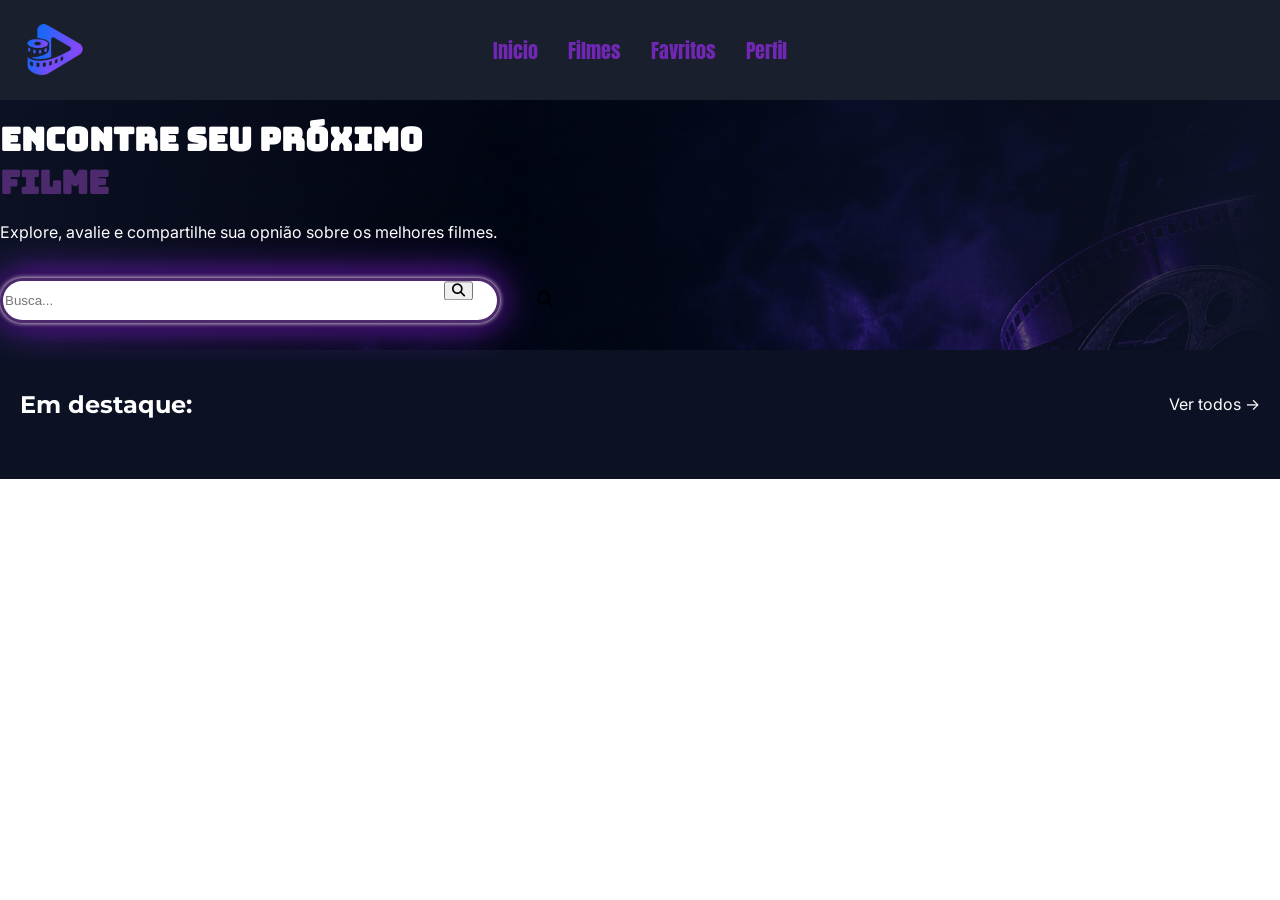
==== pg_1/index.html @ 54810f0b "primeiro commit" ====
<HTML>
    <head>
        <title>MOVIE WATCH - pg1</title>
        <meta charset="UTF-8">
        <link rel="stylesheet" href="index.css">
        <link rel="stylesheet" href="//cdnjs.cloudflare.com/ajax/libs/font-awesome/6.5.2/css/all.min.css">
    </head>
    <body> 
     <div id="cabeçalho">
         <nav>
            <a href="index.html">Inicio</a>
            <a href="pg2.html">Filmes</a>
            <a href="pg3.html">Favritos</a>
            <a href="pg4.html">Perfil</a>
         </nav>
         <img src="logo.png" alt="logo_topo">
    </div>

<div id="busca_e_frase">
    <br>
     <h1 id="clara_h1">ENCONTRE SEU PRÓXIMO</h1>
     <h1 id="roxa_h1">  FILME </h1>
     <br>
     <P id="P">Explore, avalie e compartilhe sua opnião sobre os melhores filmes. </P>
     <br>
     <br>

     <form class="campo-busca">
      <input type="text" placeholder="Busca..." class="busca_pg1">  <!-- esse type="text"faz com que abra uma caixa de pesquisa -->   
      <button type="submit"> <!-- esse type que vai fazer a lupa dar enter -->
      <i class="fa-solid fa-magnifying-glass"></i>
     </button>
        <i class="fa-solid fa-magnifying-glass"></i>
      </button>
     </form>   
 </div>

<div class="corpo">
    <section id="FILMES_EM_DESTAQUE">
        <div id="destaque">
            <h2> Em destaque:</h2>
            <a id="a_ver_todos" href="#">Ver todos → </a>
        </div>
        
        <div id="filme">
         <!-- nessa div onde vamos inserir os filmes --> 
          <script src="pg1.js"></script> 
        </div>
    </section>

</div>
       
    </body>
</HTML>
---- pg_1/index.css ----
/* Importa a fonte Anton do Google Fonts */
@import url('https://fonts.googleapis.com/css2?family=Anton&display=swap');
@import url('https://fonts.googleapis.com/css2?family=Bungee&display=swap');
@import url('https://fonts.googleapis.com/css2?family=Inter:ital,opsz,wght@0,14..32,100..900;1,14..32,100..900&display=swap');
@import url('https://fonts.googleapis.com/css2?family=Montserrat:ital,wght@0,100..900;1,100..900&display=swap');
body {
    margin: 0; /*permite que tudo fique enquadrado na tela*/
}
/*configura o cabeçalho*/
#cabeçalho {
    background-color: #1a1f2e; /*cor de fundo*/
    height: 100px; /*altura do cabeçalho*/

    display: flex; /*➡️ transforma o #cabeçalho em um container Flexbox para organizar img e nav.*/
    align-items: center; /*➡️ manda o #cabeçalho colocar img e nav no centro vertical.*/
    justify-content: center; /*➡️ manda o #cabeçalho colocar img e nav no centro horizontal.*/       
}
#cabeçalho img{ /*responsavel por ajustar a imagem*/
    width: 80px; /*largurada logo*/
    position: absolute;
    left: 15px; /*distância da logo em relacao a esquerda*/
}
nav{
    display: flex; /*coloca os links lado a lado*/
    gap: 30px; /*cria um espaçamento*/
}
/*configurando os link*/
nav a {
    color: #7028b4; /*cor*/
    font-family: 'Anton', sans-serif ;/*fonte*/
    font-size: 20px; /*tamanho da fonte*/
    text-decoration: none;
}
a:hover{
    color: #fff;
}
#busca_e_frase{
   background-color: #0c1224;
   height: 250px;
}
#clara_h1{
    margin: 0;
    color: white ;
    font-family:'Bungee';
}
#roxa_h1{
    margin: 0;
    color: #4d296e;
    font-family: 'Bungee';
}
#p{
    margin: 0;
    color: white;
    font-family: Inter;
}
.busca_pg1{
    width: 500px;
    height: 45px;
    border: 3px solid #4d296e;
    box-shadow:
    0 0 5px #fff,
    0 0 10px #200638,
    0 0 20px #32065c,
    0 0 40px #8a2be2;
    border-radius: 25px; /*deixa a borda arredondada*/
    position: relative;

}
.campo-busca button {
    position: relative;
    display: inline-block;
    right: 60px;
    top: 80%;
    transform: translateY(-50%);
}
#busca_e_frase {
    background-image: linear-gradient(to right, #0c1224 0%, transparent 40%, #0c1224 100%), url("FUNDO.png");
    background-size: cover;/*Isso faz a imagem preencher toda a área da div, em vez de ficar repetindo daquele jeito.*/
}
.corpo{
    margin: 0;
    background-color: #0c1224;
    
}
#FILMES_EM_DESTAQUE{
    background-color:#0c1224;
    padding: 20px;/*cria um espaço interno de 20cm*/
    display: flex; /*coloca elementos filhos lado a lado*/
    flex-direction: column;
}

#a_ver_todos{
    color: #fff;
    font-family: inter;
    text-decoration: none;  /*tira aquela linha feia em baixo do texto*/
    cursor: pointer;
}
#a_ver_todos:hover{
    color:#7028b4
}
#destaque{
     color: white;
    font-family: Montserrat;
    margin: 0 0 20px 0;/*adicionado espaço abaixo do cabeçalho */
    display: flex;
    justify-content: space-between;
    align-items: center;
    width: 100%;
    box-sizing: border-box;
}
#filme{
    display: grid;
    grid-template-columns: repeat(5, 1fr);
    flex-wrap: wrap;
    gap: 20px;

    width: 100%;
}
#filme img{
   border-radius: 25px;
 
}
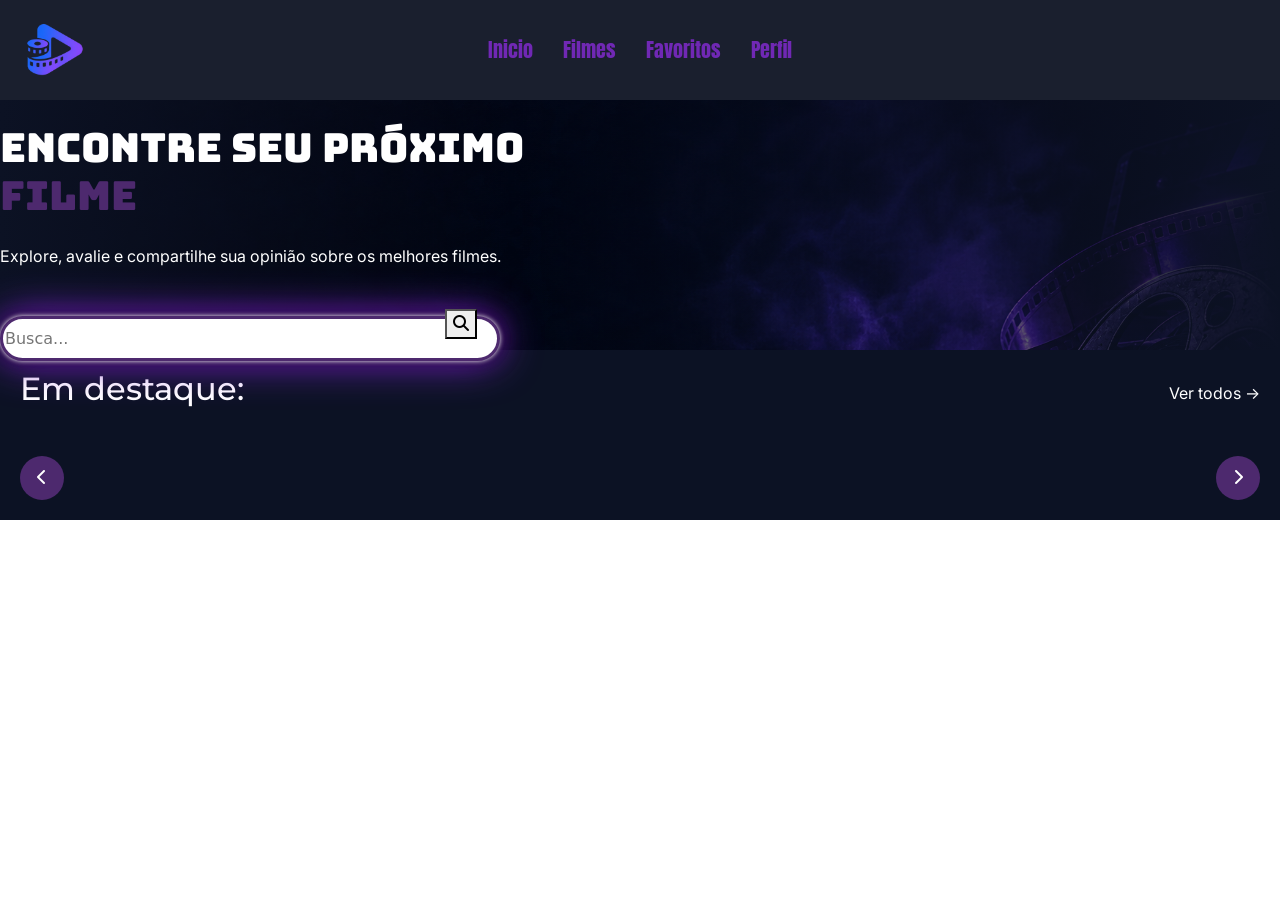
==== commit 597b9fe3: "Corrigi problemas de HTML e CSS, atualizei o JavaScript para a funcionalidade de carrossel e melhore" ====
--- a/pg_1/index.html
+++ b/pg_1/index.html
@@ -1,54 +1,82 @@
-<HTML>
-    <head>
-        <title>MOVIE WATCH - pg1</title>
-        <meta charset="UTF-8">
-        <link rel="stylesheet" href="index.css">
-        <link rel="stylesheet" href="//cdnjs.cloudflare.com/ajax/libs/font-awesome/6.5.2/css/all.min.css">
-    </head>
-    <body> 
-     <div id="cabeçalho">
-         <nav>
+<!-- ALTERADO: adicionei <!DOCTYPE html> para o navegador interpretar a página corretamente. -->
+<!DOCTYPE html>
+<html lang="pt-BR">
+
+<head>
+    <title>MOVIE WATCH - pg1</title>
+    <meta charset="UTF-8">
+    <link rel="stylesheet" href="index.css">
+    <!-- ALTERADO: adicionei https: no começo deste link, que estava só com // -->
+    <link rel="stylesheet" href="https://cdnjs.cloudflare.com/ajax/libs/font-awesome/6.5.2/css/all.min.css">
+    <link href="https://cdn.jsdelivr.net/npm/bootstrap@5.3.8/dist/css/bootstrap.min.css" rel="stylesheet">
+    <!-- ALTERADO: faltava o ">" no fim desta linha. Ela estava "engolindo" o </head>. -->
+    <link rel="stylesheet" href="https://cdn.jsdelivr.net/npm/bootstrap-icons@1.11.3/font/bootstrap-icons.min.css">
+</head>
+
+<body>
+    <div id="cabeçalho">
+        <nav>
             <a href="index.html">Inicio</a>
             <a href="pg2.html">Filmes</a>
-            <a href="pg3.html">Favritos</a>
+            <!-- ALTERADO: "Favritos" corrigido para "Favoritos" -->
+            <a href="pg3.html">Favoritos</a>
             <a href="pg4.html">Perfil</a>
-         </nav>
-         <img src="logo.png" alt="logo_topo">
+        </nav>
+        <img src="logo.png" alt="logo_topo">
     </div>
 
-<div id="busca_e_frase">
-    <br>
-     <h1 id="clara_h1">ENCONTRE SEU PRÓXIMO</h1>
-     <h1 id="roxa_h1">  FILME </h1>
-     <br>
-     <P id="P">Explore, avalie e compartilhe sua opnião sobre os melhores filmes. </P>
-     <br>
-     <br>
+    <div id="busca_e_frase">
+        <br>
+        <h1 id="clara_h1">ENCONTRE SEU PRÓXIMO</h1>
+        <h1 id="roxa_h1"> FILME </h1>
+        <br>
+        <!-- ALTERADO: "opnião" corrigido para "opinião" -->
+        <p id="P">Explore, avalie e compartilhe sua opinião sobre os melhores filmes.</p>
+        <br>
+        <br>
 
-     <form class="campo-busca">
-      <input type="text" placeholder="Busca..." class="busca_pg1">  <!-- esse type="text"faz com que abra uma caixa de pesquisa -->   
-      <button type="submit"> <!-- esse type que vai fazer a lupa dar enter -->
-      <i class="fa-solid fa-magnifying-glass"></i>
-     </button>
-        <i class="fa-solid fa-magnifying-glass"></i>
-      </button>
-     </form>   
- </div>
+        <form class="campo-busca">
+            <input type="text" placeholder="Busca..." class="busca_pg1">
+            <!-- esse type="submit" faz a lupa dar enter -->
+            <button type="submit">
+                <i class="fa-solid fa-magnifying-glass"></i>
+            </button>
+            <!-- ALTERADO: apaguei a lupa e o </button> duplicados que estavam aqui. -->
+        </form>
+    </div>
 
-<div class="corpo">
-    <section id="FILMES_EM_DESTAQUE">
-        <div id="destaque">
-            <h2> Em destaque:</h2>
-            <a id="a_ver_todos" href="#">Ver todos → </a>
+    <div class="corpo">
+        <section id="FILMES_EM_DESTAQUE">
+            <div id="destaque">
+                <h2> Em destaque:</h2>
+                <a id="a_ver_todos" href="https://cinemeta-catalogs.strem.io/top/catalog/movie/top.json">Ver todos →</a>
+            </div>
+        </section>
+
+        <!-- CARROSEL -->
+        <div id="CARROSEL">
+
+            <!-- ALTERADO: adicionei type="button" para o botão não tentar enviar formulário -->
+            <button id="bntAnterior" type="button">
+                <i class="fa-solid fa-chevron-left"></i>
+            </button>
+
+            <!-- nessa div é onde o JS insere os filmes -->
+            <!-- ALTERADO: tirei o <script> que estava aqui dentro. Ele rodava antes
+                 dos botões existirem e causava o erro. -->
+            <div id="filme"></div>
+
+            <button id="bntProximo" type="button">
+                <i class="fa-solid fa-chevron-right"></i>
+            </button>
+
         </div>
-        
-        <div id="filme">
-         <!-- nessa div onde vamos inserir os filmes --> 
-          <script src="pg1.js"></script> 
-        </div>
-    </section>
 
-</div>
-       
-    </body>
-</HTML>+    </div>
+
+    <!-- ALTERADO: o <script> agora fica AQUI, no final do body, depois de todos os
+         elementos (botões, div#filme, formulário) já existirem na página. -->
+    <script src="pg1.js"></script>
+</body>
+
+</html>
--- a/pg_1/index.css
+++ b/pg_1/index.css
@@ -48,7 +48,10 @@
     color: #4d296e;
     font-family: 'Bungee';
 }
-#p{
+/* ALTERADO: era "#p" (minúsculo), mas no HTML o id é "P" (maiúsculo).
+   Como adicionei <!DOCTYPE html>, o navegador passou a diferenciar maiúscula
+   de minúscula nos ids, então o "#p" deixaria de funcionar. Agora é "#P". */
+#P{
     margin: 0;
     color: white;
     font-family: Inter;
@@ -108,15 +111,69 @@
     width: 100%;
     box-sizing: border-box;
 }
+
+/* ADICIONADO: o carrossel inteiro (seta esquerda + filmes + seta direita).
+   display:flex coloca os três lado a lado.
+   align-items:center deixa as setas no meio da altura dos filmes.
+   O padding de 20px alinha os filmes com o título "Em destaque" (que tem 20px). */
+#CARROSEL{
+    display: flex;
+    align-items: center;
+    gap: 16px;
+    padding: 0 20px 20px 20px;
+    background-color: #0c1224;
+}
+
 #filme{
     display: grid;
     grid-template-columns: repeat(5, 1fr);
     flex-wrap: wrap;
     gap: 20px;
 
-    width: 100%;
+    /* ALTERADO: era "width: 100%". Agora o #filme usa "flex: 1", que significa
+       "ocupe todo o espaço que sobrar entre as duas setas".
+       O min-width: 0 evita que os filmes empurrem as setas para fora da tela. */
+    flex: 1;
+    min-width: 0;
 }
 #filme img{
    border-radius: 25px;
- 
-}+
+   /* ADICIONADO: faz o cartaz preencher a coluna em vez de ficar do tamanho original,
+      que podia vazar para fora do espaço e empurrar as setas. */
+   width: 100%;
+   display: block;
+}
+
+/* ADICIONADO: o texto e o título dos filmes. Sem isso, o título ficava escuro
+   (cor padrão do link) em cima do fundo escuro. Se você já gosta do jeito que
+   estava, pode apagar este bloco e o próximo. */
+#filme a{
+    text-decoration: none;
+    color: #fff;
+}
+#filme h2{
+    font-family: Montserrat;
+    font-size: 16px;
+    margin: 0 0 8px 0;
+}
+
+/* ADICIONADO: aparência das setas (redondas, roxas, combinando com o site). */
+#bntAnterior, #bntProximo{
+    flex-shrink: 0;          /* a seta nunca é espremida */
+    width: 44px;
+    height: 44px;
+    border: none;
+    border-radius: 50%;
+    background-color: #4d296e;
+    color: #fff;
+    cursor: pointer;
+}
+#bntAnterior:hover, #bntProximo:hover{
+    background-color: #7028b4;
+}
+/* ADICIONADO: seta apagadinha quando não há mais filmes naquela direção */
+#bntAnterior:disabled, #bntProximo:disabled{
+    opacity: 0.35;
+    cursor: not-allowed;
+}   
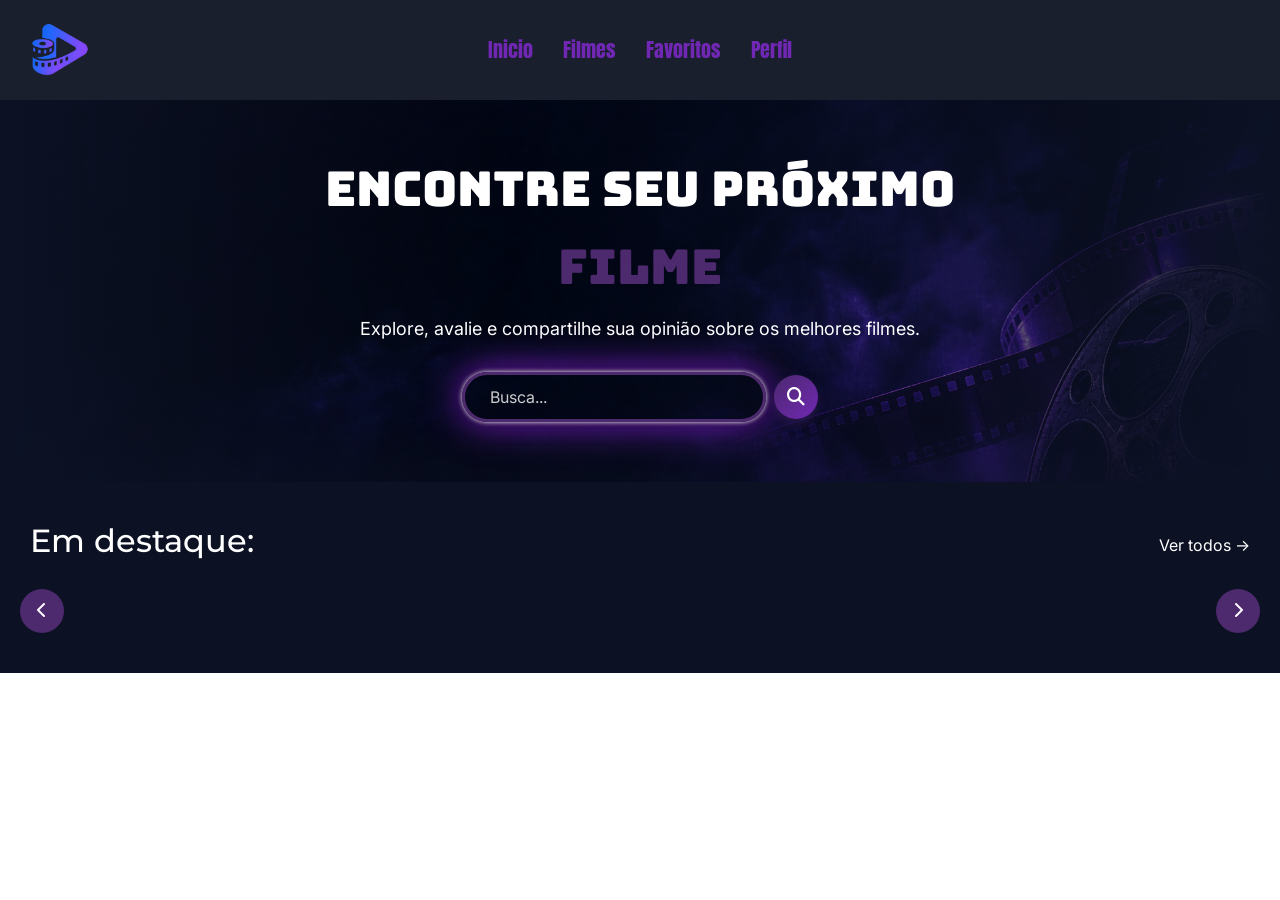
==== commit b907ebe6: "Atualiza interface do Movie Watch, ajusta layout e adiciona estilos à página 2" ====
--- a/pg_1/index.html
+++ b/pg_1/index.html
@@ -5,6 +5,7 @@
 <head>
     <title>MOVIE WATCH - pg1</title>
     <meta charset="UTF-8">
+    <meta name="viewport" content="width=device-width, initial-scale=1.0">
     <link rel="stylesheet" href="index.css">
     <!-- ALTERADO: adicionei https: no começo deste link, que estava só com // -->
     <link rel="stylesheet" href="https://cdnjs.cloudflare.com/ajax/libs/font-awesome/6.5.2/css/all.min.css">
@@ -26,30 +27,24 @@
     </div>
 
     <div id="busca_e_frase">
-        <br>
-        <h1 id="clara_h1">ENCONTRE SEU PRÓXIMO</h1>
-        <h1 id="roxa_h1"> FILME </h1>
-        <br>
-        <!-- ALTERADO: "opnião" corrigido para "opinião" -->
-        <p id="P">Explore, avalie e compartilhe sua opinião sobre os melhores filmes.</p>
-        <br>
-        <br>
-
-        <form class="campo-busca">
-            <input type="text" placeholder="Busca..." class="busca_pg1">
-            <!-- esse type="submit" faz a lupa dar enter -->
-            <button type="submit">
-                <i class="fa-solid fa-magnifying-glass"></i>
-            </button>
-            <!-- ALTERADO: apaguei a lupa e o </button> duplicados que estavam aqui. -->
-        </form>
+        <div class="container">
+            <h1 id="clara_h1">ENCONTRE SEU PRÓXIMO</h1>
+            <h1 id="roxa_h1"> FILME </h1>
+            <p id="P">Explore, avalie e compartilhe sua opinião sobre os melhores filmes.</p>
+            <form class="campo-busca">
+                <input type="text" placeholder="Busca..." class="busca_pg1">
+                <button type="submit">
+                    <i class="fa-solid fa-magnifying-glass"></i>
+                </button>
+            </form>
+        </div>
     </div>
 
     <div class="corpo">
         <section id="FILMES_EM_DESTAQUE">
             <div id="destaque">
                 <h2> Em destaque:</h2>
-                <a id="a_ver_todos" href="https://cinemeta-catalogs.strem.io/top/catalog/movie/top.json">Ver todos →</a>
+                <a id="a_ver_todos" href="../pg_2/pg2.html">Ver todos →</a>
             </div>
         </section>
 
--- a/pg_1/index.css
+++ b/pg_1/index.css
@@ -3,162 +3,244 @@
 @import url('https://fonts.googleapis.com/css2?family=Bungee&display=swap');
 @import url('https://fonts.googleapis.com/css2?family=Inter:ital,opsz,wght@0,14..32,100..900;1,14..32,100..900&display=swap');
 @import url('https://fonts.googleapis.com/css2?family=Montserrat:ital,wght@0,100..900;1,100..900&display=swap');
+
 body {
-    margin: 0; /*permite que tudo fique enquadrado na tela*/
-}
-/*configura o cabeçalho*/
+    margin: 0;
+}
+
+/* Container centralizado com largura máxima */
+.container {
+    max-width: 1200px;
+    margin: 0 auto;
+    padding: 0 20px;
+    box-sizing: border-box;
+}
+
+/* configura o cabeçalho */
 #cabeçalho {
-    background-color: #1a1f2e; /*cor de fundo*/
-    height: 100px; /*altura do cabeçalho*/
-
-    display: flex; /*➡️ transforma o #cabeçalho em um container Flexbox para organizar img e nav.*/
-    align-items: center; /*➡️ manda o #cabeçalho colocar img e nav no centro vertical.*/
-    justify-content: center; /*➡️ manda o #cabeçalho colocar img e nav no centro horizontal.*/       
-}
-#cabeçalho img{ /*responsavel por ajustar a imagem*/
-    width: 80px; /*largurada logo*/
+    background-color: #1a1f2e;
+    height: 100px;
+    display: flex;
+    align-items: center;
+    justify-content: center;
+    padding: 0 20px;
+    box-sizing: border-box;
+}
+
+#cabeçalho img {
+    width: 80px;
     position: absolute;
-    left: 15px; /*distância da logo em relacao a esquerda*/
-}
-nav{
-    display: flex; /*coloca os links lado a lado*/
-    gap: 30px; /*cria um espaçamento*/
-}
-/*configurando os link*/
+    left: 20px;
+}
+
+nav {
+    display: flex;
+    gap: 30px;
+}
+
 nav a {
-    color: #7028b4; /*cor*/
-    font-family: 'Anton', sans-serif ;/*fonte*/
-    font-size: 20px; /*tamanho da fonte*/
+    color: #7028b4;
+    font-family: 'Anton', sans-serif;
+    font-size: 20px;
     text-decoration: none;
 }
-a:hover{
-    color: #fff;
-}
-#busca_e_frase{
-   background-color: #0c1224;
-   height: 250px;
-}
-#clara_h1{
-    margin: 0;
-    color: white ;
-    font-family:'Bungee';
-}
-#roxa_h1{
+
+a:hover {
+    color: #fff;
+}
+
+/* Banner principal */
+#busca_e_frase {
+    background-color: #0c1224;
+    padding: 60px 0;
+    box-sizing: border-box;
+}
+
+#busca_e_frase .container {
+    display: flex;
+    flex-direction: column;
+    align-items: center;
+    text-align: center;
+    gap: 20px;
+}
+
+#clara_h1 {
+    margin: 0;
+    color: white;
+    font-family: 'Bungee';
+    font-size: 48px;
+}
+
+#roxa_h1 {
     margin: 0;
     color: #4d296e;
     font-family: 'Bungee';
-}
-/* ALTERADO: era "#p" (minúsculo), mas no HTML o id é "P" (maiúsculo).
-   Como adicionei <!DOCTYPE html>, o navegador passou a diferenciar maiúscula
-   de minúscula nos ids, então o "#p" deixaria de funcionar. Agora é "#P". */
-#P{
+    font-size: 48px;
+}
+
+#P {
     margin: 0;
     color: white;
     font-family: Inter;
-}
-.busca_pg1{
-    width: 500px;
-    height: 45px;
+    font-size: 18px;
+    max-width: 800px;
+}
+
+/* Campo de pesquisa */
+.campo-busca {
+    position: relative;
+    max-width: 560px;
+    margin-left: 0;
+    text-align: left;
+    display: flex;
+    align-items: center;
+    gap: 8px;
+    margin-top: 10px;
+}
+
+.busca_pg1 {
+    flex: 1;
+    max-width: 500px;
+    height: 50px;
     border: 3px solid #4d296e;
     box-shadow:
-    0 0 5px #fff,
-    0 0 10px #200638,
-    0 0 20px #32065c,
-    0 0 40px #8a2be2;
-    border-radius: 25px; /*deixa a borda arredondada*/
-    position: relative;
-
-}
+        0 0 5px #fff,
+        0 0 10px #200638,
+        0 0 20px #32065c,
+        0 0 40px #8a2be2;
+    border-radius: 30px;
+    padding: 0 25px;
+    font-family: 'Inter', sans-serif;
+    font-size: 16px;
+    background: transparent;
+    color: #fff;
+    outline: none;
+    transition: box-shadow 0.3s ease, border-color 0.3s ease;
+}
+
+.busca_pg1::placeholder {
+    color: #ccc;
+}
+
+.busca_pg1:focus {
+    box-shadow:
+        0 0 8px #fff,
+        0 0 15px #7028b4,
+        0 0 30px #4d296e;
+    border-color: #7028b4;
+    background: rgba(255, 255, 255, 0.08);
+}
+
 .campo-busca button {
-    position: relative;
-    display: inline-block;
-    right: 60px;
-    top: 80%;
-    transform: translateY(-50%);
-}
+    width: 44px;
+    height: 44px;
+    border: none;
+    border-radius: 50%;
+    background: linear-gradient(135deg, #4d296e, #7028b4);
+    color: #fff;
+    display: flex;
+    align-items: center;
+    justify-content: center;
+    cursor: pointer;
+    box-shadow: 0 4px 10px rgba(77, 41, 110, 0.4);
+    transition: background 0.3s ease, transform 0.2s ease, box-shadow 0.3s ease;
+    flex-shrink: 0;
+}
+
+.campo-busca button i {
+    font-size: 18px;
+}
+
+.campo-busca button:hover {
+    background: linear-gradient(135deg, #7028b4, #4d296e);
+    transform: scale(1.05);
+    box-shadow: 0 6px 14px rgba(77, 41, 110, 0.6);
+}
+
+.campo-busca button:active {
+    transform: scale(0.95);
+}
+
 #busca_e_frase {
     background-image: linear-gradient(to right, #0c1224 0%, transparent 40%, #0c1224 100%), url("FUNDO.png");
-    background-size: cover;/*Isso faz a imagem preencher toda a área da div, em vez de ficar repetindo daquele jeito.*/
-}
-.corpo{
+    background-size: cover;
+}
+
+/* Corpo da página */
+.corpo {
     margin: 0;
     background-color: #0c1224;
+}
+
+/* Seção Em destaque */
+#FILMES_EM_DESTAQUE {
+    background-color: #0c1224;
+    padding: 40px 0 20px 0;
+    box-sizing: border-box;
+}
+
+#destaque {
+    color: white;
+    font-family: Montserrat;
+    margin: 0 0 0 30px;
+    display: flex;
+    justify-content: space-between;
+    align-items: center;
+    width: calc(100% - 60px);
+    box-sizing: border-box;
+}
+
+#a_ver_todos {
+    color: #fff;
+    font-family: inter;
+    text-decoration: none;
+    cursor: pointer;
     
 }
-#FILMES_EM_DESTAQUE{
-    background-color:#0c1224;
-    padding: 20px;/*cria um espaço interno de 20cm*/
-    display: flex; /*coloca elementos filhos lado a lado*/
-    flex-direction: column;
-}
-
-#a_ver_todos{
-    color: #fff;
-    font-family: inter;
-    text-decoration: none;  /*tira aquela linha feia em baixo do texto*/
-    cursor: pointer;
-}
-#a_ver_todos:hover{
-    color:#7028b4
-}
-#destaque{
-     color: white;
-    font-family: Montserrat;
-    margin: 0 0 20px 0;/*adicionado espaço abaixo do cabeçalho */
-    display: flex;
-    justify-content: space-between;
-    align-items: center;
-    width: 100%;
-    box-sizing: border-box;
-}
-
-/* ADICIONADO: o carrossel inteiro (seta esquerda + filmes + seta direita).
-   display:flex coloca os três lado a lado.
-   align-items:center deixa as setas no meio da altura dos filmes.
-   O padding de 20px alinha os filmes com o título "Em destaque" (que tem 20px). */
-#CARROSEL{
+
+#a_ver_todos:hover {
+    color: #7028b4;
+}
+
+/* Carrossel */
+#CARROSEL {
     display: flex;
     align-items: center;
     gap: 16px;
-    padding: 0 20px 20px 20px;
+    padding: 0 20px 40px 20px;
     background-color: #0c1224;
-}
-
-#filme{
+    box-sizing: border-box;
+}
+
+#filme {
     display: grid;
     grid-template-columns: repeat(5, 1fr);
     flex-wrap: wrap;
     gap: 20px;
-
-    /* ALTERADO: era "width: 100%". Agora o #filme usa "flex: 1", que significa
-       "ocupe todo o espaço que sobrar entre as duas setas".
-       O min-width: 0 evita que os filmes empurrem as setas para fora da tela. */
     flex: 1;
     min-width: 0;
 }
-#filme img{
-   border-radius: 25px;
-
-   /* ADICIONADO: faz o cartaz preencher a coluna em vez de ficar do tamanho original,
-      que podia vazar para fora do espaço e empurrar as setas. */
-   width: 100%;
-   display: block;
-}
-
-/* ADICIONADO: o texto e o título dos filmes. Sem isso, o título ficava escuro
-   (cor padrão do link) em cima do fundo escuro. Se você já gosta do jeito que
-   estava, pode apagar este bloco e o próximo. */
-#filme a{
+
+#filme img {
+    border-radius: 25px;
+    width: 100%;
+    display: block;
+    transition: box-shadow 0.3s ease;
+}
+
+#filme img:hover {
+    box-shadow: 0 0 15px #7028b4, 0 0 30px #4d296e, 0 0 45px #7028b4;
+}
+
+#filme a {
     text-decoration: none;
     color: #fff;
 }
-#filme h2{
-    font-family: Montserrat;
-    font-size: 16px;
-    margin: 0 0 8px 0;
-}
-
-/* ADICIONADO: aparência das setas (redondas, roxas, combinando com o site). */
+
+#filme h2 {
+    display: none;
+}
+
 #bntAnterior, #bntProximo{
     flex-shrink: 0;          /* a seta nunca é espremida */
     width: 44px;
@@ -176,4 +258,108 @@
 #bntAnterior:disabled, #bntProximo:disabled{
     opacity: 0.35;
     cursor: not-allowed;
-}   +}   
+
+/* === MOBILE / RESPONSIVO PG1 === */
+@media (max-width: 768px) {
+    #cabeçalho {
+        flex-direction: column;
+        height: auto;
+        padding: 15px 0;
+        gap: 10px;
+    }
+
+    #cabeçalho img {
+        position: static;
+        width: 60px;
+        margin-top: 10px;
+    }
+
+    nav {
+        flex-direction: column;
+        gap: 12px;
+        align-items: center;
+    }
+
+    nav a {
+        font-size: 16px;
+    }
+
+    #busca_e_frase {
+        padding: 40px 0;
+    }
+
+    #busca_e_frase .container {
+        gap: 16px;
+    }
+
+    #clara_h1,
+    #roxa_h1 {
+        font-size: 28px;
+    }
+
+    #P {
+        font-size: 14px;
+    }
+
+    .campo-busca {
+        max-width: 100%;
+        flex-direction: column;
+        align-items: stretch;
+    }
+
+    .busca_pg1 {
+        width: 100%;
+        max-width: 100%;
+        height: 48px;
+        font-size: 15px;
+        padding: 0 20px;
+    }
+
+    .campo-busca button {
+        width: 42px;
+        height: 42px;
+        align-self: flex-end;
+    }
+
+    #CARROSEL {
+        flex-direction: column;
+        align-items: stretch;
+        padding: 0 15px 40px 15px;
+        gap: 15px;
+    }
+
+    #filme {
+        grid-template-columns: repeat(auto-fill, minmax(140px, 1fr));
+        flex: none;
+        width: 100%;
+    }
+
+    #bntAnterior, #bntProximo {
+        width: 40px;
+        height: 40px;
+        align-self: center;
+    }
+}
+
+@media (max-width: 480px) {
+    #clara_h1,
+    #roxa_h1 {
+        font-size: 22px;
+    }
+
+    .busca_pg1 {
+        height: 46px;
+        font-size: 14px;
+    }
+
+    .campo-busca button {
+        width: 40px;
+        height: 40px;
+    }
+
+    #filme {
+        grid-template-columns: repeat(2, 1fr);
+        gap: 12px;
+    }
+}
